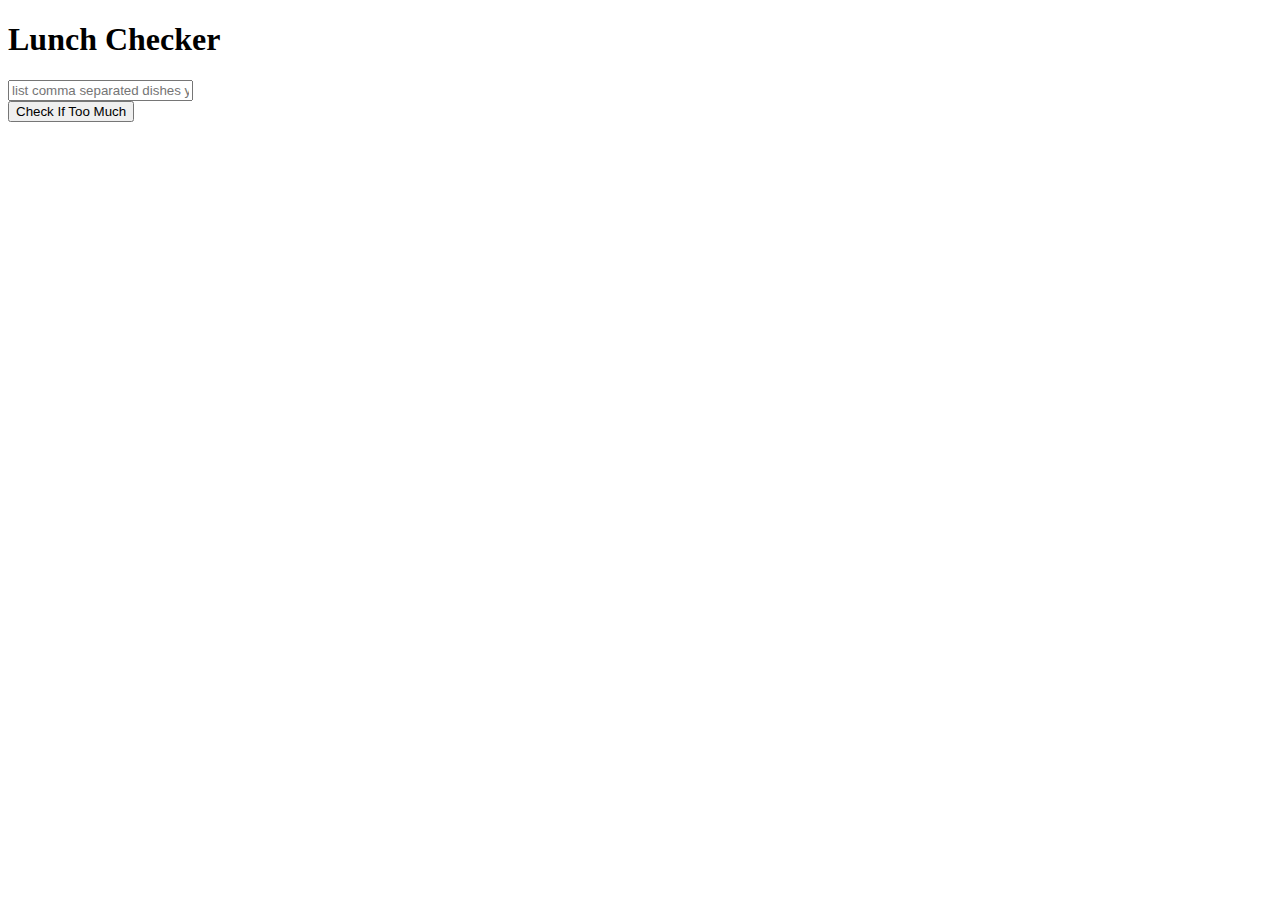
==== index.html @ 3f21c889 "Initial commit" ====
<!doctype html>
<html lang="en" ng-app='LunchCheck'>
    <head>
    <title>Lunch Checker</title>
    <meta name="viewport" content="width=device-width, initial-scale=1">
    <link rel="stylesheet" href="styles/bootstrap.min.css">
    <style>
.message {
	font-size: 1.3em;
	font-weight: bold;
}
</style>
    <script src="angular.min.js"></script>
    <script src="app.js"></script>
    </head>
    <body>
    <div class="container" ng-controller="LunchCheckController">
      <h1>Lunch Checker</h1>
      <div class="form-group">
        <input id="lunch-menu" type="text"
             placeholder="list comma separated dishes you usually have for lunch"
             class="form-control" ng-model="menuItems">
      </div>
      <div class="form-group">
        <button class="btn btn-default" ng-click="checkItemCount()">Check If Too Much</button>
      </div>
      <div class="form-group message"> 
        <!-- Your message can go here. --> 
        <p>{{messageToUser}}
      </div>
    </div>
</body>
</html>
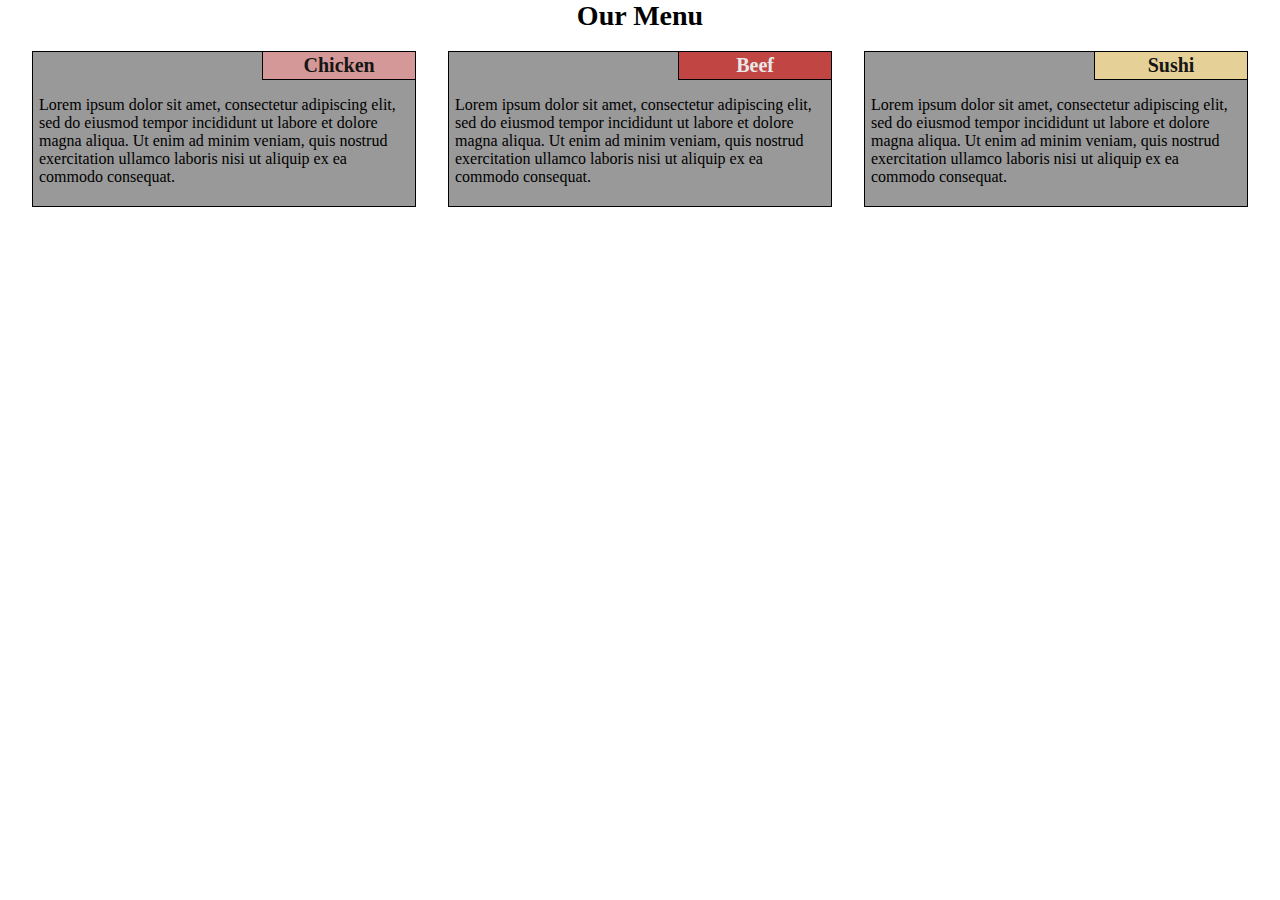
==== commit 6d483a69: "Commit for Course 4 Assignment 2" ====
--- a/index.html
+++ b/index.html
@@ -1,33 +1,26 @@
-<!doctype html>
-<html lang="en" ng-app='LunchCheck'>
-    <head>
-    <title>Lunch Checker</title>
-    <meta name="viewport" content="width=device-width, initial-scale=1">
-    <link rel="stylesheet" href="styles/bootstrap.min.css">
-    <style>
-.message {
-	font-size: 1.3em;
-	font-weight: bold;
-}
-</style>
-    <script src="angular.min.js"></script>
-    <script src="app.js"></script>
-    </head>
-    <body>
-    <div class="container" ng-controller="LunchCheckController">
-      <h1>Lunch Checker</h1>
-      <div class="form-group">
-        <input id="lunch-menu" type="text"
-             placeholder="list comma separated dishes you usually have for lunch"
-             class="form-control" ng-model="menuItems">
-      </div>
-      <div class="form-group">
-        <button class="btn btn-default" ng-click="checkItemCount()">Check If Too Much</button>
-      </div>
-      <div class="form-group message"> 
-        <!-- Your message can go here. --> 
-        <p>{{messageToUser}}
-      </div>
-    </div>
-</body>
-</html>
+<!doctype html
+<html>
+<head>
+<meta charset="utf-8">
+<title>Assignment Solution for Module 2</title>
+<link rel="stylesheet" type="text/css" href="css/styles.css" />
+</head>
+<body>
+<header>
+    <h1>Our Menu</h1>
+</header>
+<section id="chicken">
+    <h2>Chicken</h2>
+    <p>Lorem ipsum dolor sit amet, consectetur adipiscing elit, sed do eiusmod tempor incididunt ut labore et dolore magna aliqua. Ut enim ad minim veniam, quis nostrud exercitation ullamco laboris nisi ut aliquip ex ea commodo consequat.</p>
+  </section>
+  <section id="beef">
+    <h2>Beef</h2>
+    <p>Lorem ipsum dolor sit amet, consectetur adipiscing elit, sed do eiusmod tempor incididunt ut labore et dolore magna aliqua. Ut enim ad minim veniam, quis nostrud exercitation ullamco laboris nisi ut aliquip ex ea commodo consequat.</p>
+</section>
+<section id="sushi">
+    <h2>Sushi</h2>
+    <p>Lorem ipsum dolor sit amet, consectetur adipiscing elit, sed do eiusmod tempor incididunt ut labore et dolore magna aliqua. Ut enim ad minim veniam, quis nostrud exercitation ullamco laboris nisi ut aliquip ex ea commodo consequat.</p>
+</section>
+</body>
+
+</html>--- a/css/styles.css
+++ b/css/styles.css
@@ -0,0 +1,98 @@
+@charset "utf-8";
+* {
+	font-family: "Comic Sans MS", "Comic Sans", cursive;
+    box-sizing: border-box;
+   
+}
+
+body {
+    margin: 0;
+    padding: 0;
+}
+
+h1 {
+    font-size: 1.75em;
+    text-align: center;
+}
+
+section {
+    background-color: #999999;
+    border: 1px solid #000000;
+    margin: 0 0 25px 0;
+    padding: 0;
+}
+
+section h2 {
+    border-bottom: 1px solid #000000;
+    border-left: 1px solid #000000;
+    margin: 0 0 0 60%;
+    font-size: 1.25em;
+    text-align: center;
+    padding: 2px 0;
+    width: 40%;
+}
+
+section p {
+    padding: 0 6px 4px 6px;
+}
+
+#chicken h2 {
+    background-color: #d59898;
+    color: #161616;
+}
+
+#beef h2 {
+    background-color: #c14543;
+    color: #e8e8e8;
+}
+
+#sushi h2 {
+    background-color: #e5d198;
+    color: #161616;
+}
+
+
+
+@media (min-width: 992px) {
+    section {
+        float: left;
+        margin-right: 2.5%;
+        width: 30%;
+    }
+
+    #chicken {
+        margin-left: 2.5%;
+    }
+}
+
+@media (min-width: 768px) and (max-width: 991px) {
+    section {
+        float: left;
+        margin-right: 2.5%;
+        width: 46.25%;
+    }
+    #chicken {
+        margin-left: 2.5%;
+    }
+
+    #sushi {
+        clear: left;
+        margin-left: 2.5%;
+        width: 95%;
+    }
+
+    #sushi h2 {
+        margin: 0 0 0 80%;
+        width: 20%;
+    }
+}
+
+@media (max-width: 767px) {
+    section {
+        margin-left: 2.5%;
+        margin-right: 2.5%;
+        width: 95%;
+    }
+}
+
+
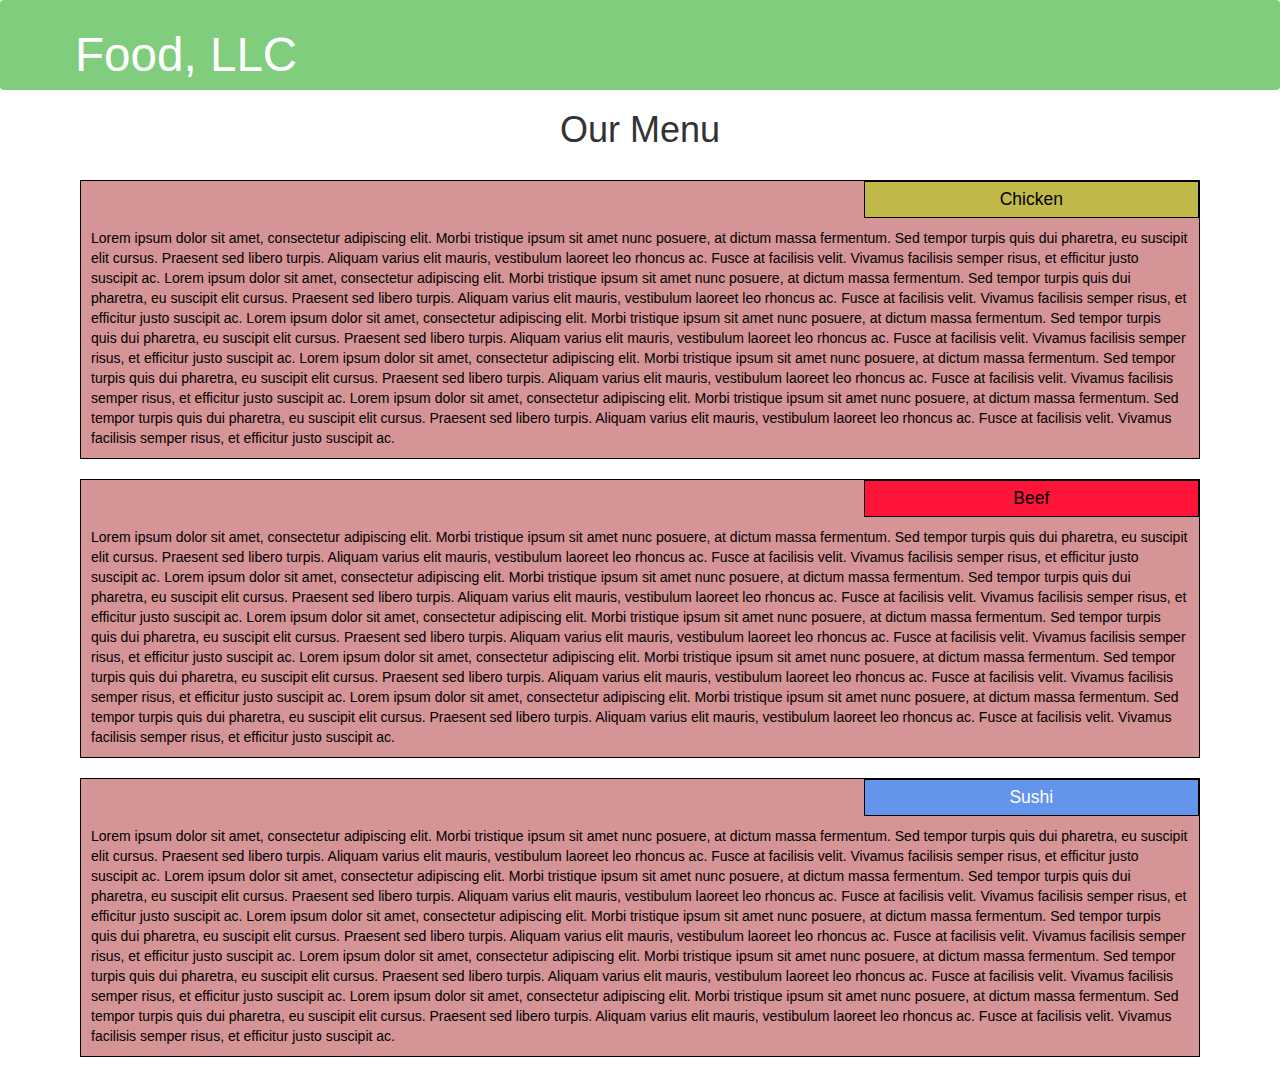
==== commit 1706c621: "adding mod 3 assign for course 4" ====
--- a/index.html
+++ b/index.html
@@ -1,26 +1,117 @@
-<!doctype html
+<!DOCTYPE html>
 <html>
+
 <head>
-<meta charset="utf-8">
-<title>Assignment Solution for Module 2</title>
-<link rel="stylesheet" type="text/css" href="css/styles.css" />
+  <meta charset="utf-8">
+  <meta name="viewport" content="width=device-width, initial-scale=1">
+
+  <link rel="stylesheet" href="css/bootstrap.min.css">
+  <link rel="stylesheet" href="css/styles.css">
+
+  <title>Module 3 Solution</title>
 </head>
+
 <body>
-<header>
-    <h1>Our Menu</h1>
-</header>
-<section id="chicken">
-    <h2>Chicken</h2>
-    <p>Lorem ipsum dolor sit amet, consectetur adipiscing elit, sed do eiusmod tempor incididunt ut labore et dolore magna aliqua. Ut enim ad minim veniam, quis nostrud exercitation ullamco laboris nisi ut aliquip ex ea commodo consequat.</p>
-  </section>
-  <section id="beef">
-    <h2>Beef</h2>
-    <p>Lorem ipsum dolor sit amet, consectetur adipiscing elit, sed do eiusmod tempor incididunt ut labore et dolore magna aliqua. Ut enim ad minim veniam, quis nostrud exercitation ullamco laboris nisi ut aliquip ex ea commodo consequat.</p>
-</section>
-<section id="sushi">
-    <h2>Sushi</h2>
-    <p>Lorem ipsum dolor sit amet, consectetur adipiscing elit, sed do eiusmod tempor incididunt ut labore et dolore magna aliqua. Ut enim ad minim veniam, quis nostrud exercitation ullamco laboris nisi ut aliquip ex ea commodo consequat.</p>
-</section>
+  <header class="nav-header">
+    <nav id="header-nav" class="navbar navbar-default">
+      <div class="container">
+        <div class="navbar-header">
+          <div class="navbar-brand">
+            <p class="nav-brand">Food, LLC</p>
+          </div>
+
+          <button type="button" class="navbar-toggle collapsed" data-toggle="collapse" data-target="#collapsable-nav" aria-expanded="true">
+            <span class="sr-only">Toggle navigation</span>
+            <span class="icon-bar"></span>
+            <span class="icon-bar"></span>
+            <span class="icon-bar"></span>
+          </button>
+        </div>
+
+        <div id="collapsable-nav" class="collapse navbar-collapse">
+          <ul id="nav-list" class="nav navbar-nav navbar-right visible-xs">
+            <li class="text-center">
+              <a href="#chicken-div">
+                <p class="item">Chicken</p>
+              </a>
+              <hr class="visible-xs">
+            </li>
+            <li class="text-center beef-item">
+              <a href="#beef-div">
+                <p class="item">Beef</p>
+              </a>
+              <hr class="visible-xs">
+            </li>
+            <li class="text-center sushi-item">
+              <a href="#sushi-div">
+                <p class="item">Sushi</p>
+              </a>
+            </li>
+          </ul>
+        </div>
+      </div>
+    </nav>
+  </header>
+
+  <h1 class="text-center">Our Menu</h1>
+
+  <div class="row container container-fluid">
+    <div class="col-md-12 col-sm-12 col-xs-12" id="chicken-div">
+      <section>
+        <div id="chicken">
+          Chicken
+        </div>
+        <p>
+          Lorem ipsum dolor sit amet, consectetur adipiscing elit. Morbi tristique ipsum sit amet nunc posuere, at dictum massa fermentum. Sed tempor turpis quis dui pharetra, eu suscipit elit cursus. Praesent sed libero turpis. Aliquam varius elit mauris, vestibulum
+          laoreet leo rhoncus ac. Fusce at facilisis velit. Vivamus facilisis semper risus, et efficitur justo suscipit ac. Lorem ipsum dolor sit amet, consectetur adipiscing elit. Morbi tristique ipsum sit amet nunc posuere, at dictum massa fermentum.
+          Sed tempor turpis quis dui pharetra, eu suscipit elit cursus. Praesent sed libero turpis. Aliquam varius elit mauris, vestibulum laoreet leo rhoncus ac. Fusce at facilisis velit. Vivamus facilisis semper risus, et efficitur justo suscipit ac.
+          Lorem ipsum dolor sit amet, consectetur adipiscing elit. Morbi tristique ipsum sit amet nunc posuere, at dictum massa fermentum. Sed tempor turpis quis dui pharetra, eu suscipit elit cursus. Praesent sed libero turpis. Aliquam varius elit mauris,
+          vestibulum laoreet leo rhoncus ac. Fusce at facilisis velit. Vivamus facilisis semper risus, et efficitur justo suscipit ac. Lorem ipsum dolor sit amet, consectetur adipiscing elit. Morbi tristique ipsum sit amet nunc posuere, at dictum massa
+          fermentum. Sed tempor turpis quis dui pharetra, eu suscipit elit cursus. Praesent sed libero turpis. Aliquam varius elit mauris, vestibulum laoreet leo rhoncus ac. Fusce at facilisis velit. Vivamus facilisis semper risus, et efficitur justo
+          suscipit ac. Lorem ipsum dolor sit amet, consectetur adipiscing elit. Morbi tristique ipsum sit amet nunc posuere, at dictum massa fermentum. Sed tempor turpis quis dui pharetra, eu suscipit elit cursus. Praesent sed libero turpis. Aliquam varius
+          elit mauris, vestibulum laoreet leo rhoncus ac. Fusce at facilisis velit. Vivamus facilisis semper risus, et efficitur justo suscipit ac.
+        </p>
+      </section>
+    </div>
+    <div class="col-md-12 col-sm-12 col-xs-12" id="beef-div">
+      <section>
+        <div id="beef">
+          Beef
+        </div>
+        <p>
+          Lorem ipsum dolor sit amet, consectetur adipiscing elit. Morbi tristique ipsum sit amet nunc posuere, at dictum massa fermentum. Sed tempor turpis quis dui pharetra, eu suscipit elit cursus. Praesent sed libero turpis. Aliquam varius elit mauris, vestibulum
+          laoreet leo rhoncus ac. Fusce at facilisis velit. Vivamus facilisis semper risus, et efficitur justo suscipit ac. Lorem ipsum dolor sit amet, consectetur adipiscing elit. Morbi tristique ipsum sit amet nunc posuere, at dictum massa fermentum.
+          Sed tempor turpis quis dui pharetra, eu suscipit elit cursus. Praesent sed libero turpis. Aliquam varius elit mauris, vestibulum laoreet leo rhoncus ac. Fusce at facilisis velit. Vivamus facilisis semper risus, et efficitur justo suscipit ac.
+          Lorem ipsum dolor sit amet, consectetur adipiscing elit. Morbi tristique ipsum sit amet nunc posuere, at dictum massa fermentum. Sed tempor turpis quis dui pharetra, eu suscipit elit cursus. Praesent sed libero turpis. Aliquam varius elit mauris,
+          vestibulum laoreet leo rhoncus ac. Fusce at facilisis velit. Vivamus facilisis semper risus, et efficitur justo suscipit ac. Lorem ipsum dolor sit amet, consectetur adipiscing elit. Morbi tristique ipsum sit amet nunc posuere, at dictum massa
+          fermentum. Sed tempor turpis quis dui pharetra, eu suscipit elit cursus. Praesent sed libero turpis. Aliquam varius elit mauris, vestibulum laoreet leo rhoncus ac. Fusce at facilisis velit. Vivamus facilisis semper risus, et efficitur justo
+          suscipit ac. Lorem ipsum dolor sit amet, consectetur adipiscing elit. Morbi tristique ipsum sit amet nunc posuere, at dictum massa fermentum. Sed tempor turpis quis dui pharetra, eu suscipit elit cursus. Praesent sed libero turpis. Aliquam varius
+          elit mauris, vestibulum laoreet leo rhoncus ac. Fusce at facilisis velit. Vivamus facilisis semper risus, et efficitur justo suscipit ac.
+        </p>
+      </section>
+    </div>
+    <div class="col-md-12 col-sm-12 col-xs-12" id="sushi-div">
+      <section>
+        <div id="sushi">
+          Sushi
+        </div>
+        <p>
+          Lorem ipsum dolor sit amet, consectetur adipiscing elit. Morbi tristique ipsum sit amet nunc posuere, at dictum massa fermentum. Sed tempor turpis quis dui pharetra, eu suscipit elit cursus. Praesent sed libero turpis. Aliquam varius elit mauris, vestibulum
+          laoreet leo rhoncus ac. Fusce at facilisis velit. Vivamus facilisis semper risus, et efficitur justo suscipit ac. Lorem ipsum dolor sit amet, consectetur adipiscing elit. Morbi tristique ipsum sit amet nunc posuere, at dictum massa fermentum.
+          Sed tempor turpis quis dui pharetra, eu suscipit elit cursus. Praesent sed libero turpis. Aliquam varius elit mauris, vestibulum laoreet leo rhoncus ac. Fusce at facilisis velit. Vivamus facilisis semper risus, et efficitur justo suscipit ac.
+          Lorem ipsum dolor sit amet, consectetur adipiscing elit. Morbi tristique ipsum sit amet nunc posuere, at dictum massa fermentum. Sed tempor turpis quis dui pharetra, eu suscipit elit cursus. Praesent sed libero turpis. Aliquam varius elit mauris,
+          vestibulum laoreet leo rhoncus ac. Fusce at facilisis velit. Vivamus facilisis semper risus, et efficitur justo suscipit ac. Lorem ipsum dolor sit amet, consectetur adipiscing elit. Morbi tristique ipsum sit amet nunc posuere, at dictum massa
+          fermentum. Sed tempor turpis quis dui pharetra, eu suscipit elit cursus. Praesent sed libero turpis. Aliquam varius elit mauris, vestibulum laoreet leo rhoncus ac. Fusce at facilisis velit. Vivamus facilisis semper risus, et efficitur justo
+          suscipit ac. Lorem ipsum dolor sit amet, consectetur adipiscing elit. Morbi tristique ipsum sit amet nunc posuere, at dictum massa fermentum. Sed tempor turpis quis dui pharetra, eu suscipit elit cursus. Praesent sed libero turpis. Aliquam varius
+          elit mauris, vestibulum laoreet leo rhoncus ac. Fusce at facilisis velit. Vivamus facilisis semper risus, et efficitur justo suscipit ac.
+        </p>
+      </section>
+    </div>
+  </div>
+
+  <script src="js/jquery-2.1.4.min.js"></script>
+  <script src="js/bootstrap.min.js"></script>
+  <script src="js/script.js"></script>
 </body>
 
 </html>--- a/css/styles.css
+++ b/css/styles.css
@@ -1,98 +1,141 @@
-@charset "utf-8";
-* {
-	font-family: "Comic Sans MS", "Comic Sans", cursive;
-    box-sizing: border-box;
-   
-}
-
-body {
-    margin: 0;
-    padding: 0;
-}
-
-h1 {
-    font-size: 1.75em;
-    text-align: center;
-}
-
-section {
-    background-color: #999999;
-    border: 1px solid #000000;
-    margin: 0 0 25px 0;
-    padding: 0;
-}
-
-section h2 {
-    border-bottom: 1px solid #000000;
-    border-left: 1px solid #000000;
-    margin: 0 0 0 60%;
-    font-size: 1.25em;
-    text-align: center;
-    padding: 2px 0;
-    width: 40%;
-}
-
-section p {
-    padding: 0 6px 4px 6px;
-}
-
-#chicken h2 {
-    background-color: #d59898;
-    color: #161616;
-}
-
-#beef h2 {
-    background-color: #c14543;
-    color: #e8e8e8;
-}
-
-#sushi h2 {
-    background-color: #e5d198;
-    color: #161616;
-}
-
-
-
-@media (min-width: 992px) {
-    section {
-        float: left;
-        margin-right: 2.5%;
-        width: 30%;
-    }
-
-    #chicken {
-        margin-left: 2.5%;
-    }
-}
-
-@media (min-width: 768px) and (max-width: 991px) {
-    section {
-        float: left;
-        margin-right: 2.5%;
-        width: 46.25%;
-    }
-    #chicken {
-        margin-left: 2.5%;
-    }
-
-    #sushi {
-        clear: left;
-        margin-left: 2.5%;
-        width: 95%;
-    }
-
-    #sushi h2 {
-        margin: 0 0 0 80%;
-        width: 20%;
-    }
-}
-
-@media (max-width: 767px) {
-    section {
-        margin-left: 2.5%;
-        margin-right: 2.5%;
-        width: 95%;
-    }
-}
-
-
+/* Base Styles */
+
+* {
+	box-sizing: border-box;
+}
+
+h1 {
+	font-family:"Gill Sans", "Gill Sans MT", "Myriad Pro", "DejaVu Sans Condensed", Helvetica, Arial, sans-serif
+	color: #000000;
+}
+
+body {
+	background-image: url("background.jpg");
+	/*background-color: #FEF5CA;*/
+
+}
+
+p {
+	padding: 10px;
+	margin: 0;
+}
+
+.container {
+	border: none;
+	margin-left: auto;
+	margin-right: auto;
+	margin-top: 10px;
+	margin-bottom: 10px;
+	padding: 10px;
+}
+
+section {
+	border:	1px solid black;
+	background-color:#D59495;
+	width: 100%;
+	height: auto;
+	font-family: Helvetica;
+	color: black;
+	position: relative;
+	overflow: auto;
+}
+
+#chicken {
+	border: 1px solid black;
+	text-align: center;
+	width: 30%;
+	margin-left: 70%;
+	font-family:Segoe, "Segoe UI", "DejaVu Sans", "Trebuchet MS", Verdana, sans-serif
+	font-weight: bold;
+	font-size: 125%;
+	margin-bottom: 0;
+	margin-top: 0;
+	padding: 5px;
+	background-color:#C0B848;
+}
+
+#beef {
+	border: 1px solid black;
+	text-align: center;
+	width: 30%;
+	margin-left: 70%;
+	font-family:Segoe, "Segoe UI", "DejaVu Sans", "Trebuchet MS", Verdana, sans-serif
+	font-weight: bold;
+	font-size: 125%;
+	margin-bottom: 0;
+	margin-top: 0;
+	padding: 5px;
+	background-color: #FF1439;
+}
+
+#sushi {
+	border: 1px solid black;
+	text-align: center;
+	width: 30%;
+	margin-left: 70%;
+	font-family:Segoe, "Segoe UI", "DejaVu Sans", "Trebuchet MS", Verdana, sans-serif
+	font-weight: bold;
+	font-size: 125%;
+	margin-bottom: 0;
+	margin-top: 0;
+	background-color: #6495ED;
+	color: white;
+	padding: 5px;
+}
+
+#chicken-div {
+  margin-bottom: 10px;
+  margin-top: 10px;
+}
+
+#beef-div {
+  margin-bottom: 10px;
+  margin-top: 10px;
+}
+
+#sushi-div {
+  margin-bottom: 10px;
+  margin-top: 10px;
+}
+
+.navbar-brand {
+  font-size: 2em;
+  border: 0 0 10px 10px;
+  color: #FFFFFF;
+}
+
+#header-nav {
+  border: 0;
+  background-color:#81CD7E;
+  color: #FFFFFF;
+}
+
+.navbar-header button.navbar-toggle, .navbar-header .icon-bar {
+  border: 1px solid #61122f;
+}
+.navbar-header button.navbar-toggle {
+  clear: both;
+  margin-top: -30px;
+}
+
+.nav-header {
+  background-color: #FFFFFF;
+}
+
+.nav-brand {
+  color: #FFFFFF;
+  font-size: 1.7em;
+}
+
+#nav-list {
+  color: white;
+}
+
+hr {
+  border-color: white;
+}
+
+.item {
+  color: white;
+  font-size: 1.2em;
+}